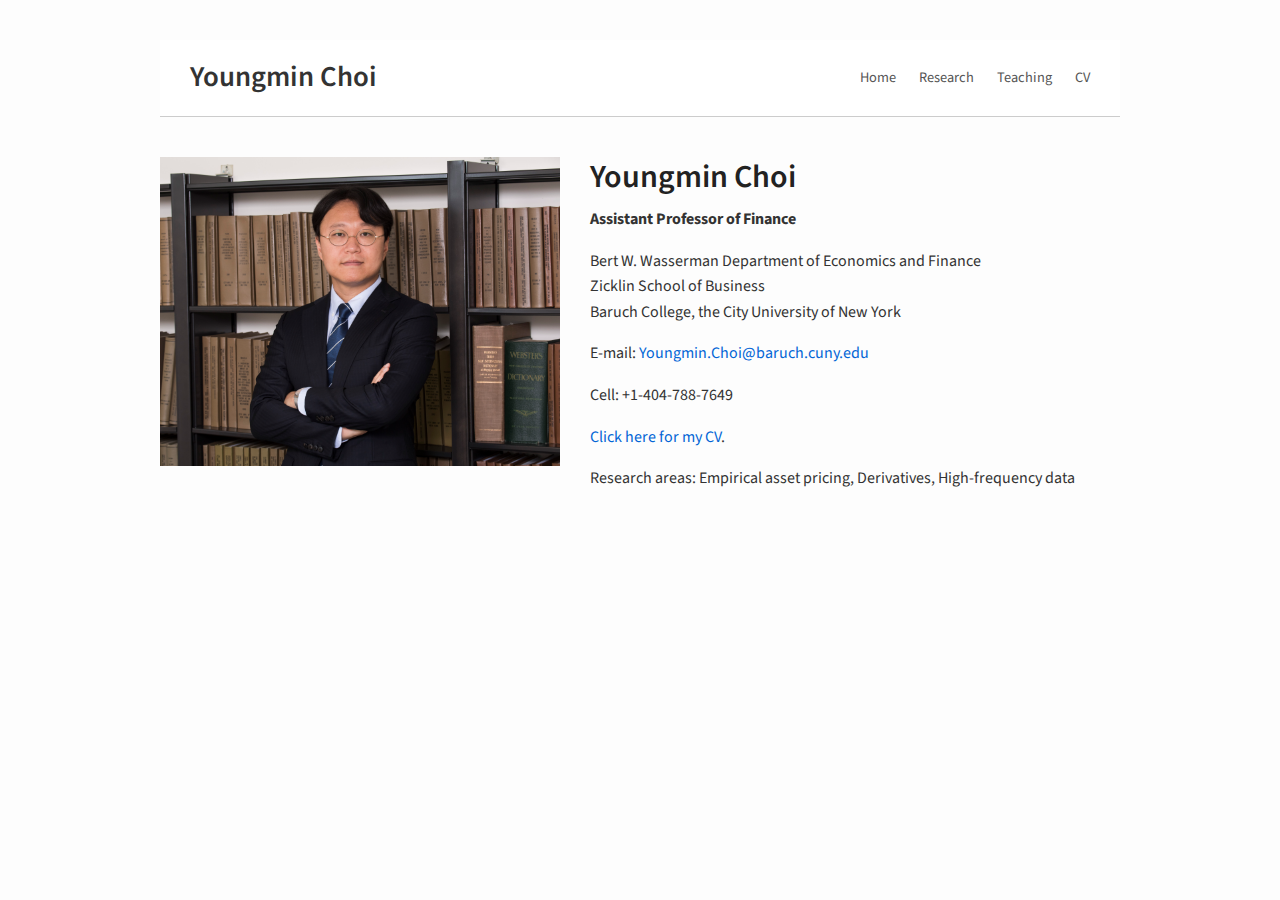
==== index.html @ 46531d6f "Update index.html" ====
<!DOCTYPE html>
<html lang="en">
<head>
  <meta charset="UTF-8">

  <meta name="google-site-verification" content="g3W6yJQtXtDI3nsGseCbd8fDJ8TSmY2d1Xbp0Nas4uI" />
  
  <!-- 1. Descriptive Title -->
  <title>Youngmin Choi - Assistant Professor of Finance | Baruch College</title>
  
  <!-- 2. Meta Description (Search engines often use this in search results) -->
  <meta name="description" content="Official webpage of Youngmin Choi, Assistant Professor of Finance at Baruch College (CUNY). Find research, teaching information, and a downloadable CV here.">
  
  <!-- 3. Responsive Viewport (Important for mobile friendliness) -->
  <meta name="viewport" content="width=device-width, initial-scale=1.0">
  
  <!-- 4. Optional: Meta Keywords (Not heavily used by Google anymore, but no harm including) -->
  <meta name="keywords" content="Youngmin Choi, Finance, Baruch College, Research, Teaching, CV">
  
  <!-- 5. Link to your CSS file -->
  <link rel="stylesheet" href="style.css">
</head>
<body>
  <!-- Top Navigation -->
  <header class="topnav">
    <!-- Left side: Name/Logo -->
    <div class="site-name">Youngmin Choi</div>
    
    <!-- Right side: Nav links -->
    <nav class="nav-links">
      <a href="index.html">Home</a>
      <a href="research.html">Research</a>
      <a href="research.html">Teaching</a>
      <a href="cv.html">CV</a>
    </nav>
  </header>

  <!-- Main Content Container -->
  <div class="container row">
    <!-- Left Column (Photo) -->
    <div class="left-column">
      <img src="images/profile.jpg" alt="Portrait of Youngmin Choi" class="profile">
    </div>

    <!-- Right Column (Text) -->
    <div class="right-column">
      <h1>Youngmin Choi</h1>
      <p><strong>Assistant Professor of Finance</strong></p>

      <p>Bert W. Wasserman Department of Economics and Finance <br>
      Zicklin School of Business <br>
      Baruch College, the City University of New York</p>
      
      <p>
        E-mail: 
        <a href="mailto:Youngmin.Choi@baruch.cuny.edu">Youngmin.Choi@baruch.cuny.edu</a>
      </p>
      <p>Cell: +1-404-788-7649</p>
      <p>
        <a href="files/CV_YoungminChoi.pdf" target="_blank">Click here for my CV</a>.
      </p>
      
      <!-- 6. Additional content to help search engines understand your page -->
      <p>
        Research areas: Empirical asset pricing, Derivatives, High-frequency data
      </p>
    </div>
  </div>
</body>
</html>
---- style.css ----
/* 1) OPTIONAL: Import a Google Font */
@import url('https://fonts.googleapis.com/css2?family=Source+Sans+Pro:wght@300;400;600&display=swap');

/* 2) Global reset / box-sizing */
* {
  margin: 0;
  padding: 0;
  box-sizing: border-box;
}

/* 3) Body styling (max-width, center alignment, etc.) */
body {
  font-family: 'Source Sans Pro', -apple-system, BlinkMacSystemFont, 'Segoe UI',
               Helvetica, Arial, sans-serif;
  background: #fdfdfd;
  color: #333;
  
  max-width: 1000px; /* Limit line width for readability */
  margin: 40px auto; /* Center horizontally, with 40px margin on top/bottom */
  padding: 0 20px;   /* 20px side padding so text doesn't hug the edges */

  line-height: 1.6;  /* Comfortable line spacing */
}

/* 4) Top navigation bar */
header.topnav {
  display: flex;
  justify-content: space-between; /* Name on left, nav links on right */
  align-items: center;
  background-color: #fff;
  border-bottom: 1px solid #ccc;
  padding: 15px 30px;
  margin-bottom: 40px; /* space below header to separate from content */
}

/* Left side: site name (your name) in bigger font */
.site-name {
  font-size: 1.8rem;
  font-weight: 600;
  color: #333;
}

/* Right side: nav links in smaller font */
.nav-links a {
  margin-left: 20px;
  text-decoration: none;
  font-size: 0.9rem;
  font-weight: 400;  /* normal weight */
  color: #555;
}

.nav-links a:hover {
  text-decoration: underline;
}

/* 5) Headings (h1, h2, etc.) */
h1, h2, h3 {
  color: #222;
  font-weight: 600; 
  margin: 0 0 10px 0;
  line-height: 1.25;
}

h1 {
  font-size: 2em;
  margin-top: 0;
}

h2 {
  font-size: 1.5em;
  margin-top: 30px; /* extra space before sub‐section headings */
}

h3 {
  font-size: 1.2em;
  margin-top: 20px;
}

/* 6) Paragraph styling */
p {
  margin-bottom: 1rem;
}

/* 7) Default link styling (outside top nav) */
a {
  color: #0366d6;
  text-decoration: none;
}

a:hover {
  text-decoration: underline;
}

/* 8) Example for a flexible row layout (like for an image and text side by side) */
.row {
  display: flex;
  flex-wrap: wrap;
  align-items: flex-start;
  gap: 30px;
  margin-bottom: 40px; /* spacing below this section */
}

/* Left column (e.g., photo) */
.left-column {
  flex: 0 0 250px; /* fixed column width, adjust as desired */
  display: flex;
  justify-content: center;
}

/* Right column (e.g., text content) */
.right-column {
  flex: 1;         /* fill the remaining space */
  min-width: 250px; 
}

/* Example styling for a profile image */
.profile {
  width: 400px;    /* adjust as needed */
  height: auto;
  object-fit: cover;
  border-radius: 0; 
}

/* 9) Publications / paper layout (if relevant) */
.paper {
  margin-bottom: 20px; 
}

.paper-title {
  font-size: 1.1rem;
  font-weight: 600;
  margin-bottom: 5px;
}

.paper-title a {
  color: #0366d6;
}

.paper-status {
  margin-left: 15px;
  color: #444;
  font-style: italic;
}

/* For author names (if you want them not bold) */
.authors {
  font-weight: 400; 
  color: #333;
}
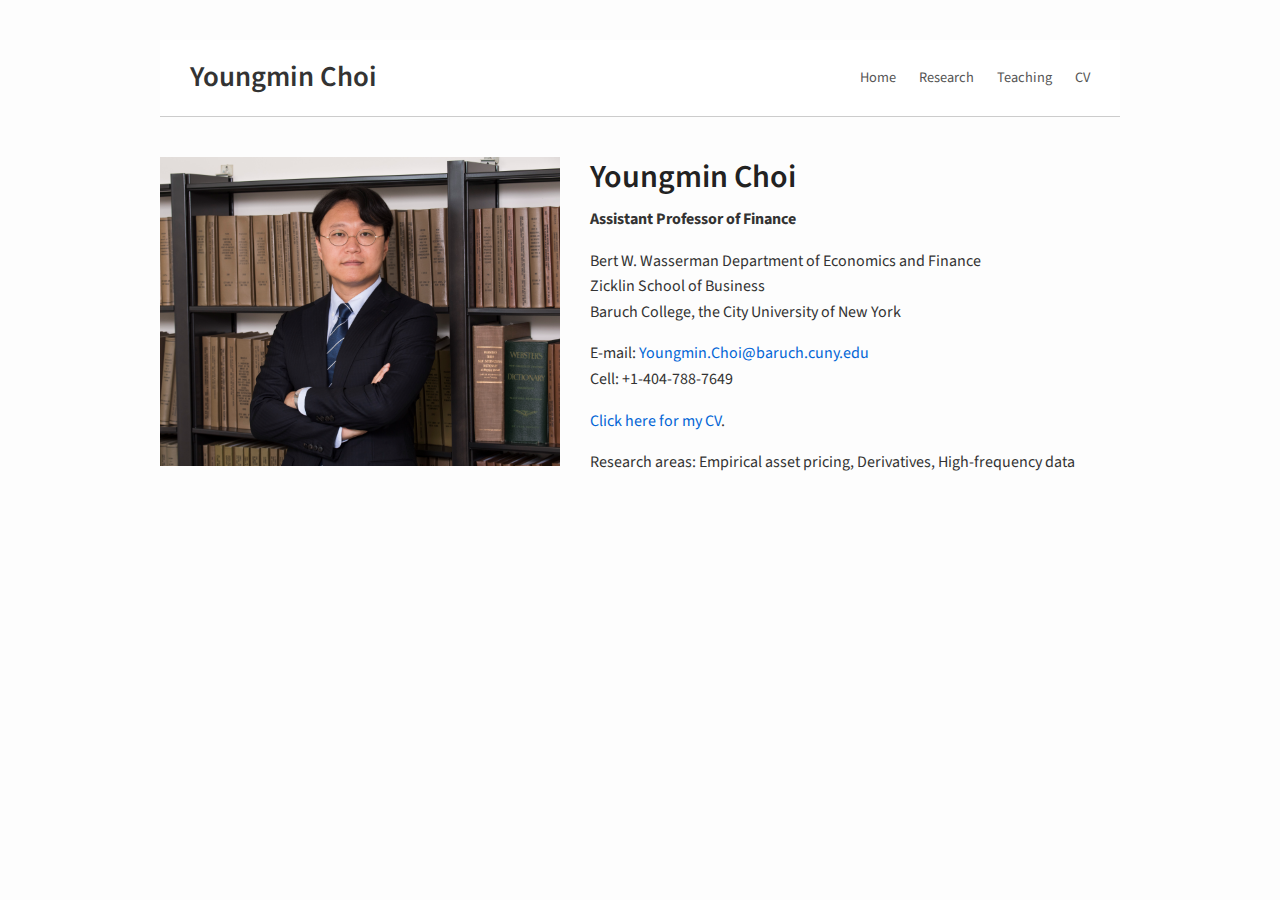
==== commit 891b871c: "Update index.html" ====
--- a/index.html
+++ b/index.html
@@ -53,9 +53,9 @@
       
       <p>
         E-mail: 
-        <a href="mailto:Youngmin.Choi@baruch.cuny.edu">Youngmin.Choi@baruch.cuny.edu</a>
-      </p>
-      <p>Cell: +1-404-788-7649</p>
+        <a href="mailto:Youngmin.Choi@baruch.cuny.edu">Youngmin.Choi@baruch.cuny.edu</a> <br>
+      Cell: +1-404-788-7649</p>
+      
       <p>
         <a href="files/CV_YoungminChoi.pdf" target="_blank">Click here for my CV</a>.
       </p>
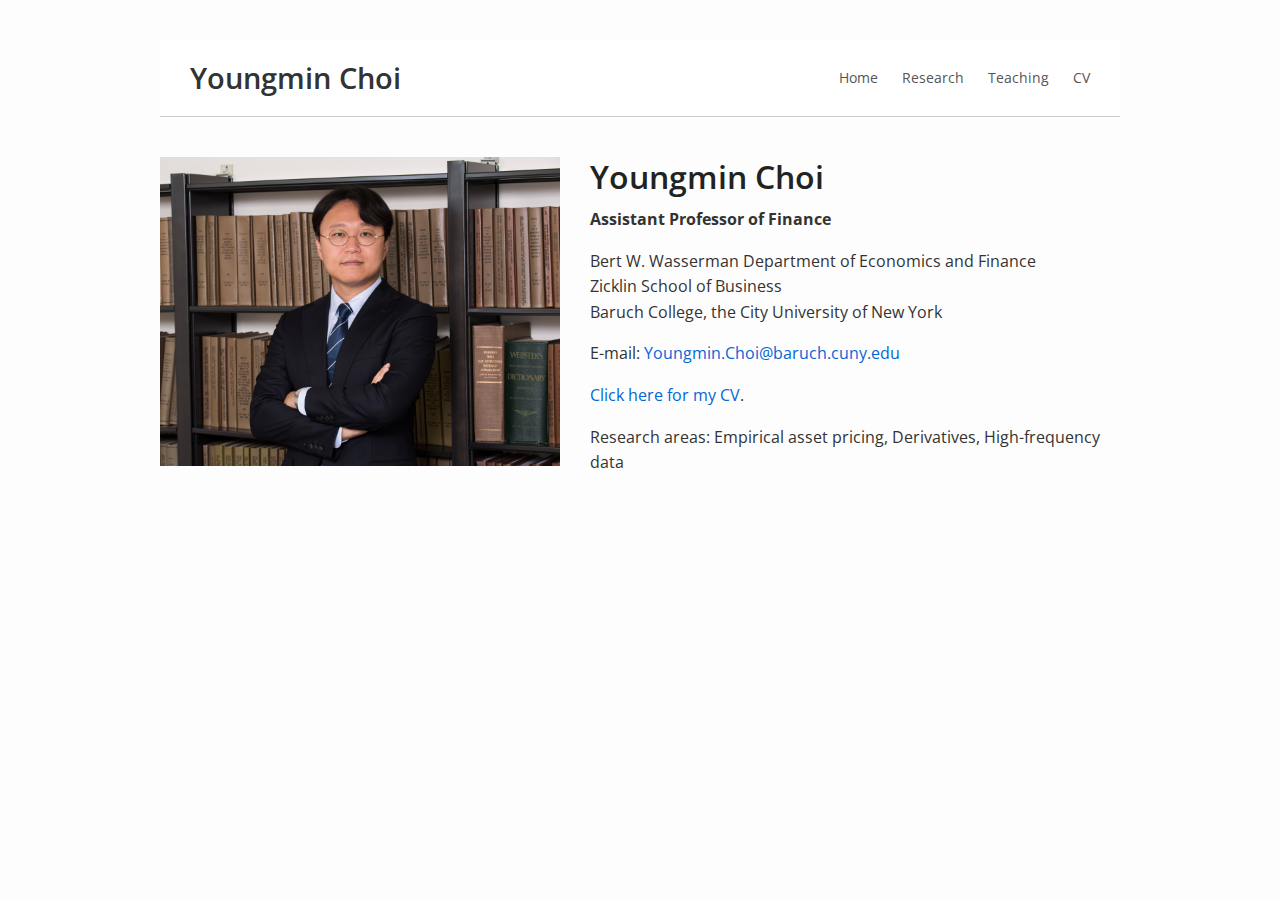
==== commit 8918ca6f: "Update index.html" ====
--- a/index.html
+++ b/index.html
@@ -31,7 +31,7 @@
       <a href="index.html">Home</a>
       <a href="research.html">Research</a>
       <a href="research.html">Teaching</a>
-      <a href="cv.html">CV</a>
+      <a href="files/CV_YoungminChoi.pdf" target="_blank">CV</a>
     </nav>
   </header>
 
@@ -54,7 +54,7 @@
       <p>
         E-mail: 
         <a href="mailto:Youngmin.Choi@baruch.cuny.edu">Youngmin.Choi@baruch.cuny.edu</a> <br>
-      Cell: +1-404-788-7649</p>
+      </p>
       
       <p>
         <a href="files/CV_YoungminChoi.pdf" target="_blank">Click here for my CV</a>.
--- a/style.css
+++ b/style.css
@@ -1,5 +1,7 @@
 /* 1) OPTIONAL: Import a Google Font */
 @import url('https://fonts.googleapis.com/css2?family=Source+Sans+Pro:wght@300;400;600&display=swap');
+@import url('https://fonts.googleapis.com/css2?family=Open+Sans:wght@400;600&display=swap');
+
 
 /* 2) Global reset / box-sizing */
 * {
@@ -10,8 +12,10 @@
 
 /* 3) Body styling (max-width, center alignment, etc.) */
 body {
-  font-family: 'Source Sans Pro', -apple-system, BlinkMacSystemFont, 'Segoe UI',
-               Helvetica, Arial, sans-serif;
+/*   font-family: 'Source Sans Pro', -apple-system, BlinkMacSystemFont, 'Segoe UI', Helvetica, Arial, sans-serif;
+ */
+  font-family: 'Open Sans', -apple-system, BlinkMacSystemFont, 'Segoe UI', 
+               Roboto, Helvetica, Arial, sans-serif;
   background: #fdfdfd;
   color: #333;
   
@@ -133,17 +137,19 @@
 }
 
 .paper-title a {
-  color: #0366d6;
+  color: #0346d6;
 }
 
 .paper-status {
   margin-left: 15px;
   color: #444;
   font-style: italic;
+  font-size: 0.9rem;
 }
 
 /* For author names (if you want them not bold) */
 .authors {
-  font-weight: 400; 
+  font-weight: 250; 
+  font-size: 0.9rem;
   color: #333;
 }
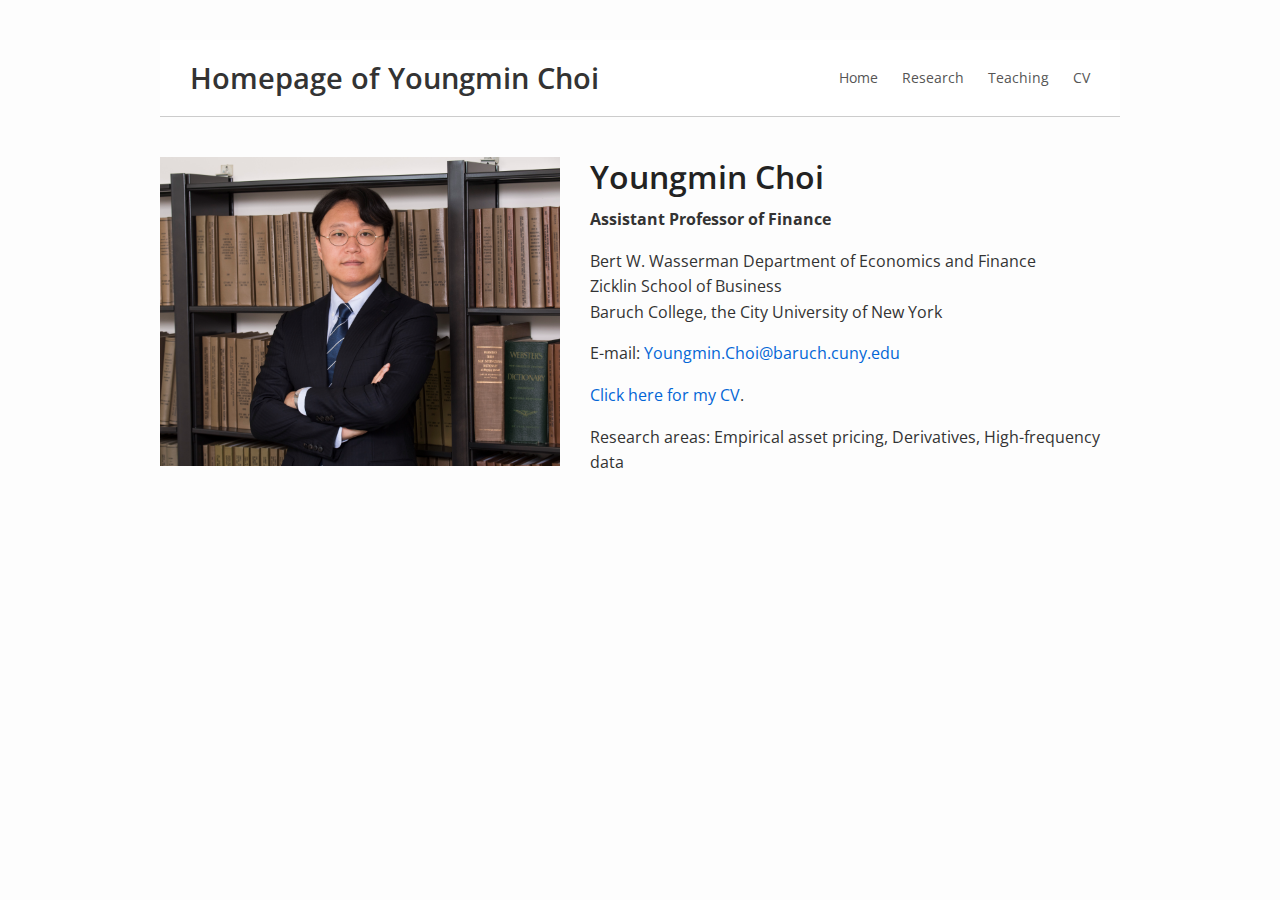
==== commit 35d473b4: "Update index.html" ====
--- a/index.html
+++ b/index.html
@@ -19,12 +19,24 @@
   
   <!-- 5. Link to your CSS file -->
   <link rel="stylesheet" href="style.css">
+
+  <!-- Google tag (gtag.js) -->
+<script async src="https://www.googletagmanager.com/gtag/js?id=G-5NMDG8R4Q7"></script>
+<script>
+  window.dataLayer = window.dataLayer || [];
+  function gtag(){dataLayer.push(arguments);}
+  gtag('js', new Date());
+
+  gtag('config', 'G-5NMDG8R4Q7');
+</script>
+
+  
 </head>
 <body>
   <!-- Top Navigation -->
   <header class="topnav">
     <!-- Left side: Name/Logo -->
-    <div class="site-name">Youngmin Choi</div>
+    <div class="site-name">Homepage of Youngmin Choi</div>
     
     <!-- Right side: Nav links -->
     <nav class="nav-links">
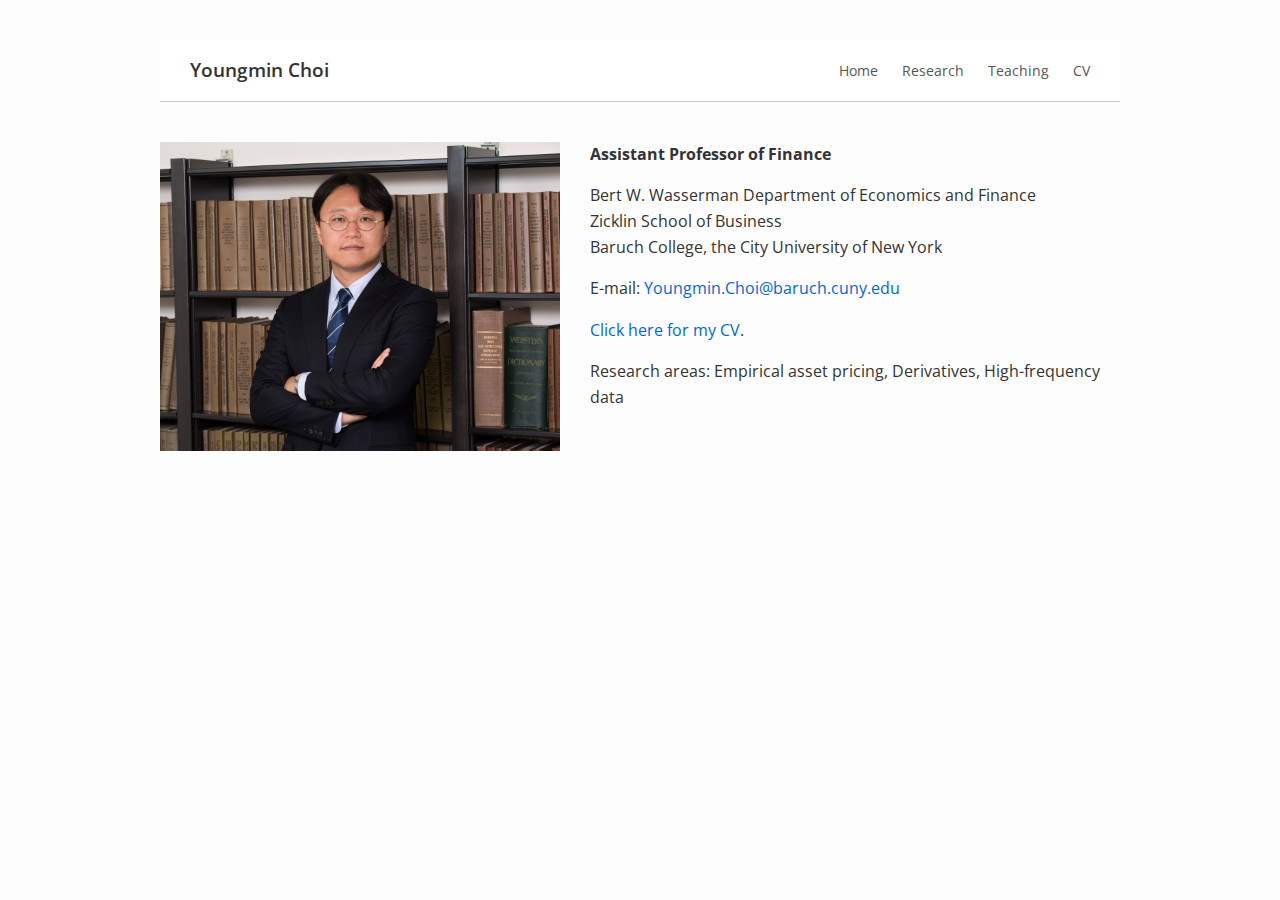
==== commit ca3c4009: "Update index.html" ====
--- a/index.html
+++ b/index.html
@@ -36,7 +36,7 @@
   <!-- Top Navigation -->
   <header class="topnav">
     <!-- Left side: Name/Logo -->
-    <div class="site-name">Homepage of Youngmin Choi</div>
+    <div class="site-name">Youngmin Choi</div>
     
     <!-- Right side: Nav links -->
     <nav class="nav-links">
@@ -56,7 +56,7 @@
 
     <!-- Right Column (Text) -->
     <div class="right-column">
-      <h1>Youngmin Choi</h1>
+<!--       <h1>Youngmin Choi</h1> -->
       <p><strong>Assistant Professor of Finance</strong></p>
 
       <p>Bert W. Wasserman Department of Economics and Finance <br>
--- a/style.css
+++ b/style.css
@@ -39,7 +39,7 @@
 
 /* Left side: site name (your name) in bigger font */
 .site-name {
-  font-size: 1.8rem;
+  font-size: 1.2rem;
   font-weight: 600;
   color: #333;
 }
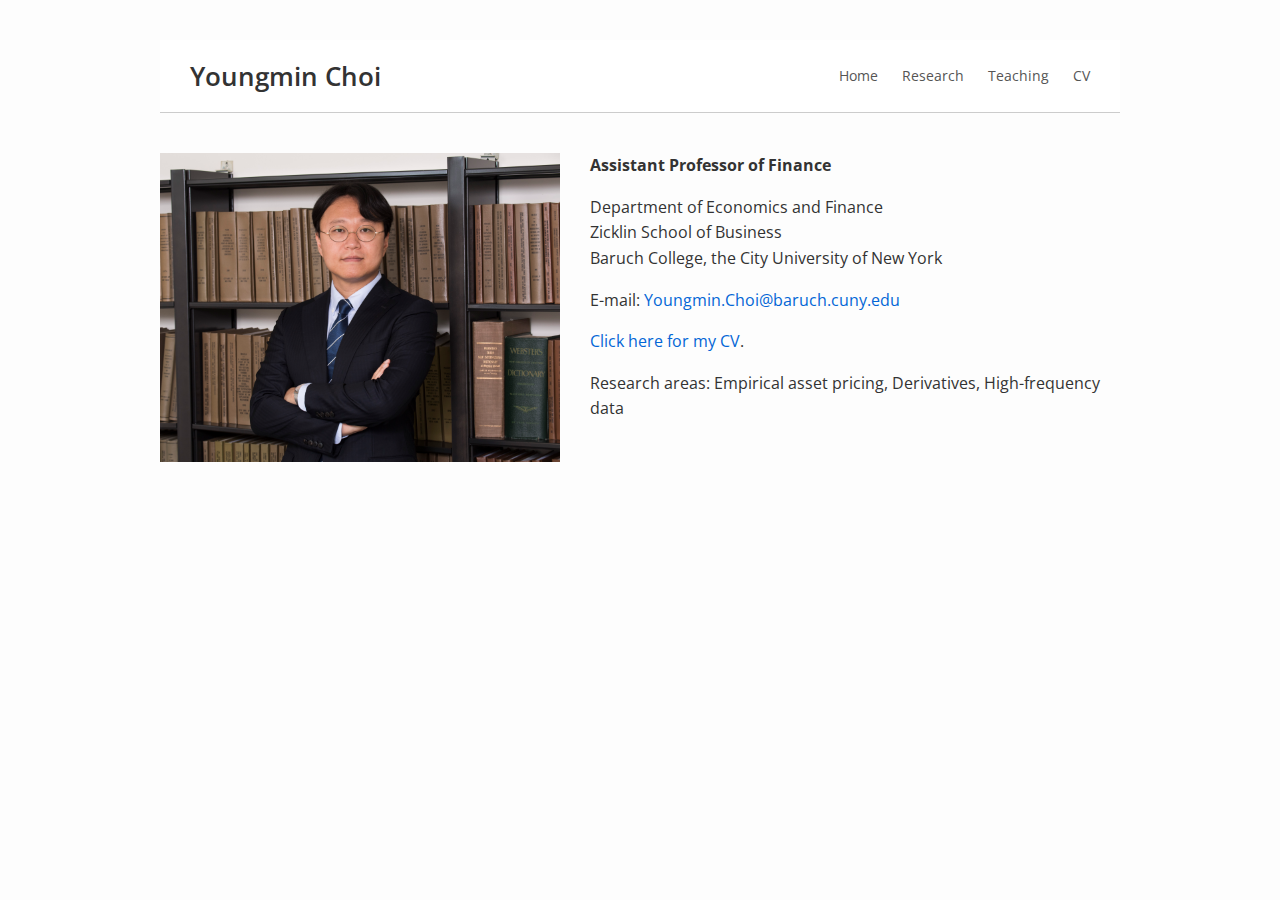
==== commit cbc1e53c: "Update index.html" ====
--- a/index.html
+++ b/index.html
@@ -59,7 +59,7 @@
 <!--       <h1>Youngmin Choi</h1> -->
       <p><strong>Assistant Professor of Finance</strong></p>
 
-      <p>Bert W. Wasserman Department of Economics and Finance <br>
+      <p>Department of Economics and Finance <br>
       Zicklin School of Business <br>
       Baruch College, the City University of New York</p>
       
--- a/style.css
+++ b/style.css
@@ -39,7 +39,7 @@
 
 /* Left side: site name (your name) in bigger font */
 .site-name {
-  font-size: 1.2rem;
+  font-size: 1.65rem;
   font-weight: 600;
   color: #333;
 }
